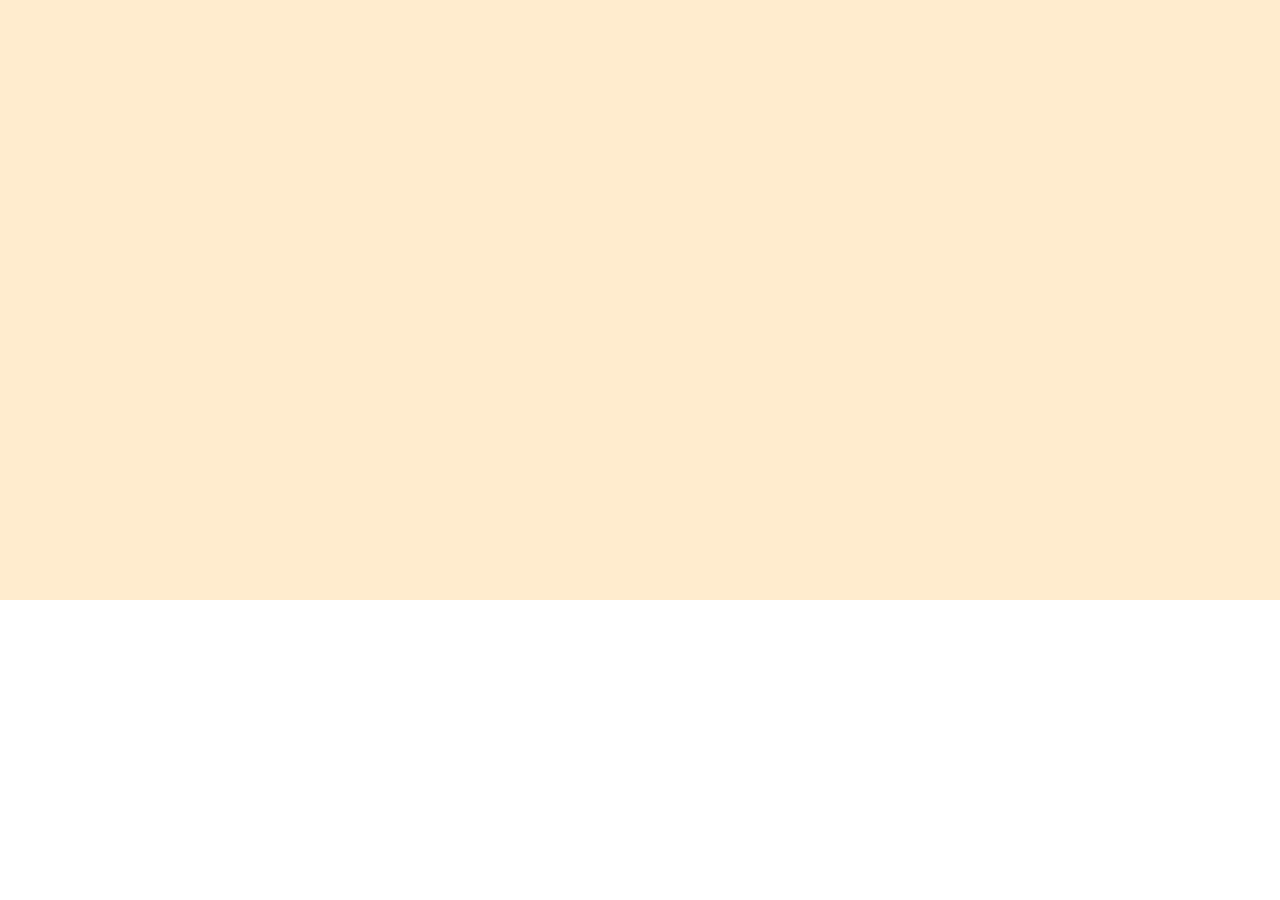
==== index.html @ 92c3d378 "flexbox 2021" ====
<!DOCTYPE html>
<html lang="en">
<head>
    <meta charset="UTF-8">
    <meta http-equiv="X-UA-Compatible" content="IE=edge">
    <meta name="viewport" content="width=device-width, initial-scale=1.7">
    <link rel="stylesheet" href="style.css">
    <title>Clase 7 - Flexbox</title>
</head>
<body>
    <div class="container">
        <div class="caja"></div>
    </div>
</body>
</html>
---- style.css ----
* {
  margin: 0;
}

.container{
    width: 100%;
    height: 600px;
    background-color: blanchedalmond;
}
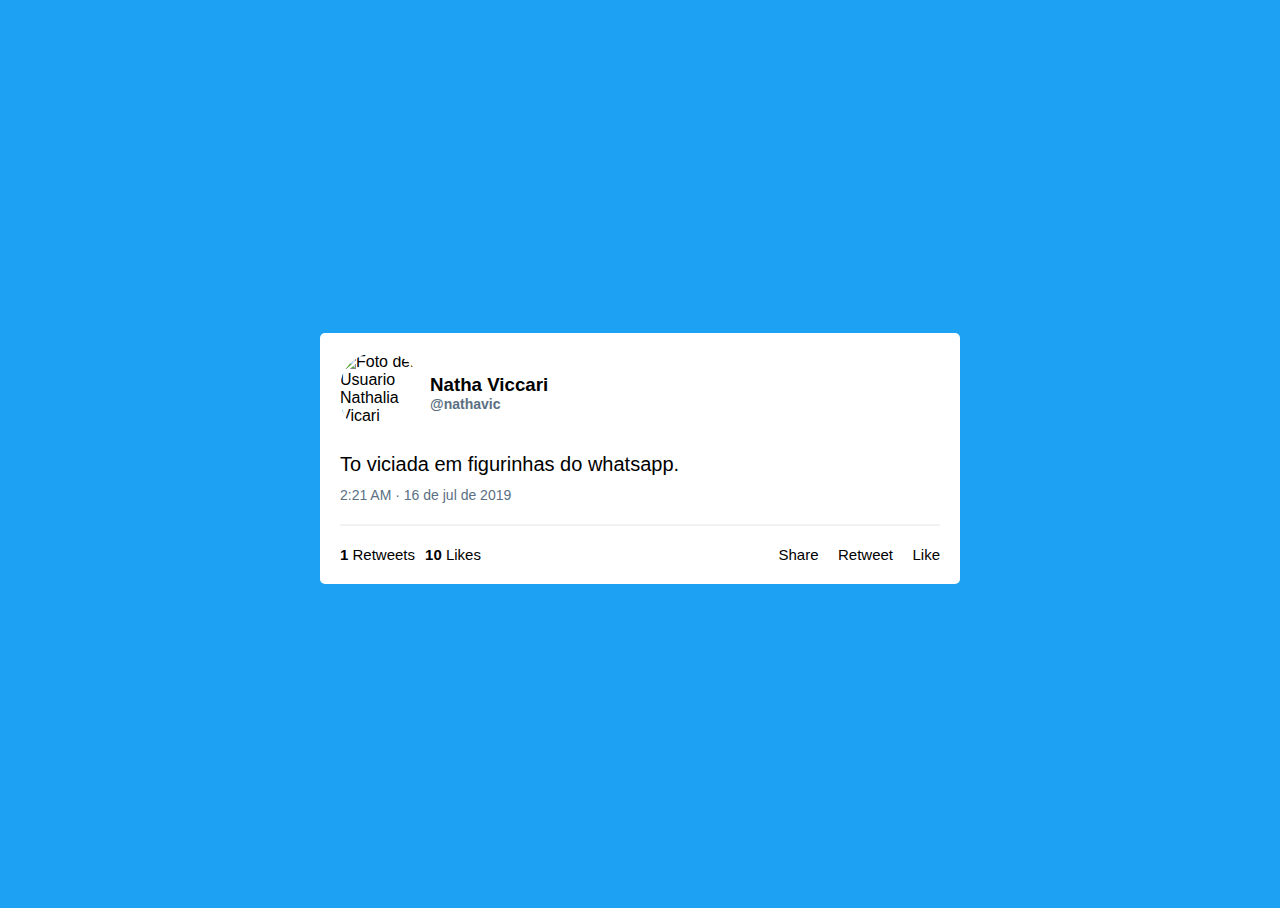
==== commit 117abf37: "01 - Tweet" ====
--- a/index.html
+++ b/index.html
@@ -1,15 +1,42 @@
 <!DOCTYPE html>
-<html lang="en">
+<html lang="es">
 <head>
     <meta charset="UTF-8">
     <meta http-equiv="X-UA-Compatible" content="IE=edge">
     <meta name="viewport" content="width=device-width, initial-scale=1.7">
     <link rel="stylesheet" href="style.css">
-    <title>Clase 7 - Flexbox</title>
+    <title>Clase 7 - Eje 01 - Tweet</title>
 </head>
 <body>
-    <div class="container">
-        <div class="caja"></div>
+    <div class="eje_tweet">
+      <div class="header">
+        <img src="https://avatars.githubusercontent.com/u/68568968?s=460&u=81a7a4c9377cbf85a0a3fec8bdbde7fa2ad25fbd&v=4" alt="Foto del Usuario Nathalia Vicari" class="profile_photo">
+        <div class="profile__name">
+          <h3 class="user">Natha Viccari</h3>
+          <h4 class="user_tweet">@nathavic</h4>
+        </div>
+      </div>
+      <div class="tweet_conatiner">
+        <p class="tweet_content">
+            To viciada em figurinhas do whatsapp.
+        </p>
+        <span class="tweet_date">2:21 AM · 16 de jul de 2019</span>
+        <hr class="space">
+      </div>
+      <div class="footer">
+        <div class="status">
+          <div class="retweets">
+            <strong class="status_number">1</strong> Retweets
+          </div>
+          <div class="likes">
+            <strong class="status_number">10</strong> Likes
+          </div>
+        </div>
+        <div class="actions">
+          <a href="#" class="action">Share</a>
+          <a href="#" class="action">Retweet</a>
+          <a href="#" class="action">Like</a>
+        </div>
+      </div>
     </div>
-</body>
 </html>--- a/style.css
+++ b/style.css
@@ -1,9 +1,80 @@
-* {
+html,
+body {
+  height: 100%;
+}
+
+body {
+  font-family: Verdana, Ariel, sans-serif;
+  background-color: #1DA1F2;
+  display: flex;
+  justify-content: center;
+  align-items: center;
+}
+
+.eje_tweet {
+  width: 600px;
+  background-color: white;
+  padding: 20px;
+  border-radius: 5px;
+}
+
+.header {
+  display: flex;
+  align-items: center;
+}
+
+.profile_photo{
+  width: 80px;
+  height: 80px;
+  border-radius: 35px;
+}
+
+.profile__name {
+  margin-left: 10px;
+}
+
+.user,
+.user_tweet {
   margin: 0;
 }
 
-.container{
-    width: 100%;
-    height: 600px;
-    background-color: blanchedalmond;
-}+.user_tweet, .tweet_date {
+    color: rgb(91, 112, 131);
+    font-size: 14px
+}
+
+.tweet_content {
+  margin-bottom: 10px;
+  font-size: 20px;
+}
+
+.space {
+  margin: 20px 0;
+  border-style: solid;
+  opacity: 0.1;
+}
+
+.status {
+  font-size: 15px;
+  display: flex;
+}
+
+.status_number {
+  font-size: 15px;
+}
+
+.likes {
+  margin-left: 10px;
+}
+
+.action {
+  text-decoration: none;
+  color: black;
+  margin-left: 15px;
+  font-size: 15px;
+}
+
+.footer {
+    display: flex;
+    justify-content: space-between;
+  }